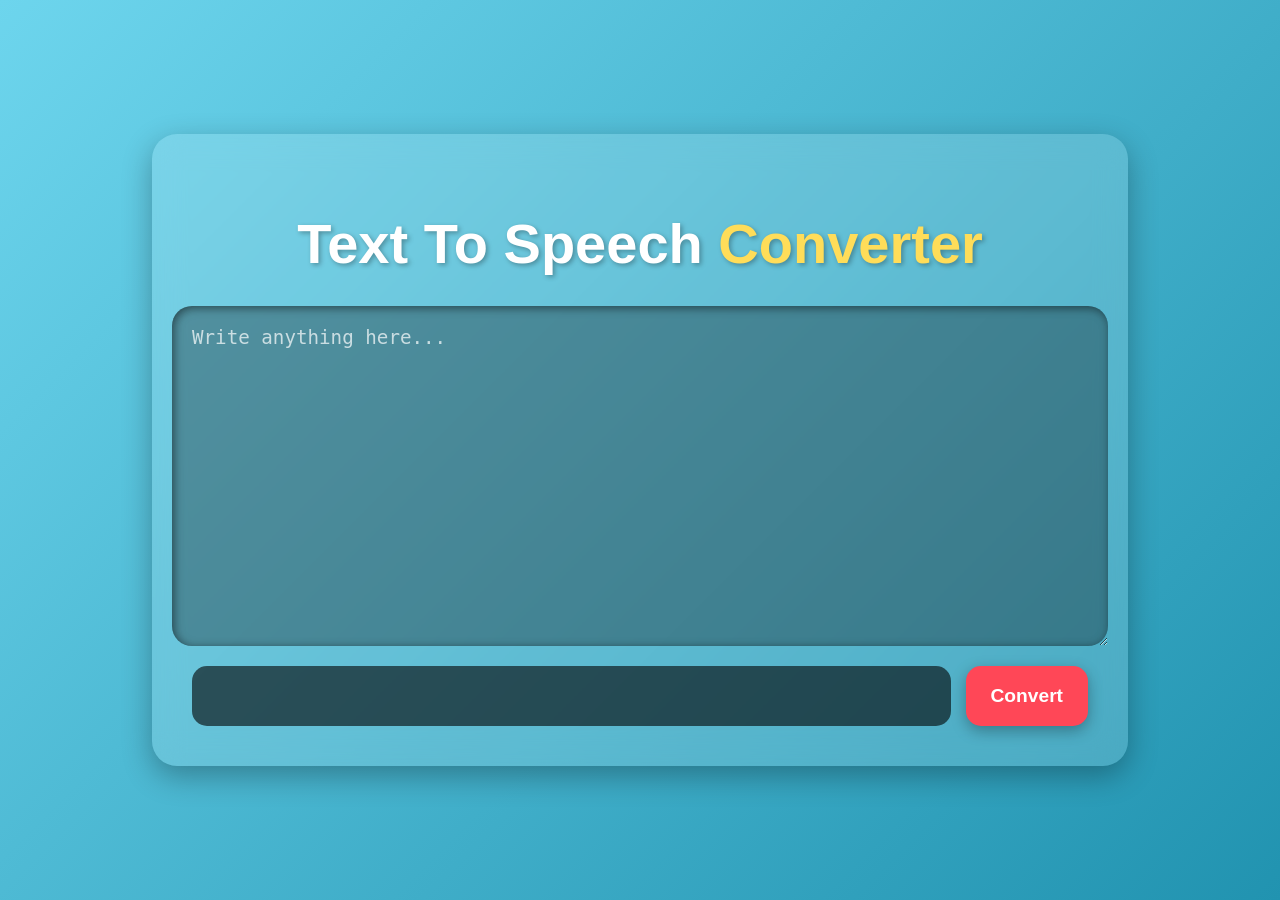
==== index.html @ 22f102e0 "Initial commit :text to speech converter mini-project" ====
<!DOCTYPE html>
<html lang="en">

<head>
    <meta charset="UTF-8">
    <meta name="viewport" content="width=device-width, initial-scale=1.0">
    <title>Text-to-Speech Converter</title>
    <link rel="stylesheet" href="style.css">
</head>

<body>
    <div class="hero">
        <!-- Heading -->
        <h1>Text To Speech <span>Converter</span></h1>

        <!-- Textarea for input -->
        <textarea id="textarea" class="textarea" placeholder="Write anything here..."></textarea>

        <!-- Select and Button -->
        <div class="sellect">
            <select id="voiceSelect"></select>
            <button class="btn">
                Convert
            </button>
        </div>
    </div>

    <!-- JavaScript -->
    <script src="idx.js"></script>
</body>

</html>
---- style.css ----
/* ===== Body & Hero Section ===== */

body {
    margin: 0;
    padding: 0;
    font-family: 'Poppins', sans-serif;
    background: linear-gradient(135deg, #6dd5ed, #2193b0);
    display: flex;
    justify-content: center;
    align-items: center;
    height: 100vh;
}

.hero {
    background: rgba(255, 255, 255, 0.15);
    backdrop-filter: blur(15px);
    padding: 40px;
    border-radius: 25px;
    width: 70%;
    max-width: 1200px;
    display: flex;
    flex-direction: column;
    align-items: center;
    box-shadow: 0 10px 30px rgba(0, 0, 0, 0.3);
}


/* ===== Headings ===== */

.hero h1 {
    text-align: center;
    font-size: 3.5rem;
    color: #fff;
    margin-bottom: 30px;
    text-shadow: 2px 2px 5px rgba(0, 0, 0, 0.3);
}

.hero h1 span {
    color: #ffdd59;
}


/* ===== Textarea ===== */

.hero textarea {
    width: 100%;
    min-height: 300px;
    border-radius: 20px;
    border: none;
    padding: 20px;
    font-size: 1.5rem;
    background-color: rgba(0, 0, 0, 0.3);
    color: #fff;
    box-shadow: inset 2px 2px 10px rgba(0, 0, 0, 0.5);
    resize: vertical;
    transition: all 0.3s ease;
}

.hero textarea:focus {
    outline: none;
    box-shadow: inset 2px 2px 15px rgba(255, 255, 255, 0.3);
}

.hero textarea::placeholder {
    color: rgba(255, 255, 255, 0.7);
    font-size: 1.2rem;
}


/* ===== Select & Button Container ===== */

.sellect {
    display: flex;
    width: 100%;
    gap: 15px;
    margin-top: 20px;
    flex-wrap: wrap;
}


/* ===== Select Dropdown ===== */

select {
    flex: 1;
    height: 60px;
    border-radius: 15px;
    padding: 0 20px;
    font-size: 1.2rem;
    color: #fff;
    background-color: rgba(0, 0, 0, 0.6);
    border: none;
    appearance: none;
    cursor: pointer;
    transition: all 0.3s ease;
}

select:hover {
    background-color: rgba(0, 0, 0, 0.8);
}


/* ===== Button ===== */

button {
    display: flex;
    align-items: center;
    justify-content: center;
    gap: 10px;
    background-color: #ff4757;
    border: none;
    border-radius: 15px;
    padding: 0 25px;
    font-size: 1.2rem;
    font-weight: bold;
    color: #fff;
    cursor: pointer;
    transition: all 0.3s ease;
    height: 60px;
    box-shadow: 0 5px 15px rgba(0, 0, 0, 0.3);
}

button:hover {
    background-color: #ff6b81;
    transform: translateY(-2px);
}

button img {
    width: 30px;
    height: 30px;
}


/* ===== Responsive ===== */

@media screen and (max-width: 768px) {
    .hero {
        width: 90%;
        padding: 30px;
    }
    .hero h1 {
        font-size: 2.5rem;
    }
    .hero textarea {
        min-height: 200px;
        font-size: 1.2rem;
    }
    button,
    select {
        height: 50px;
        font-size: 1rem;
    }
}
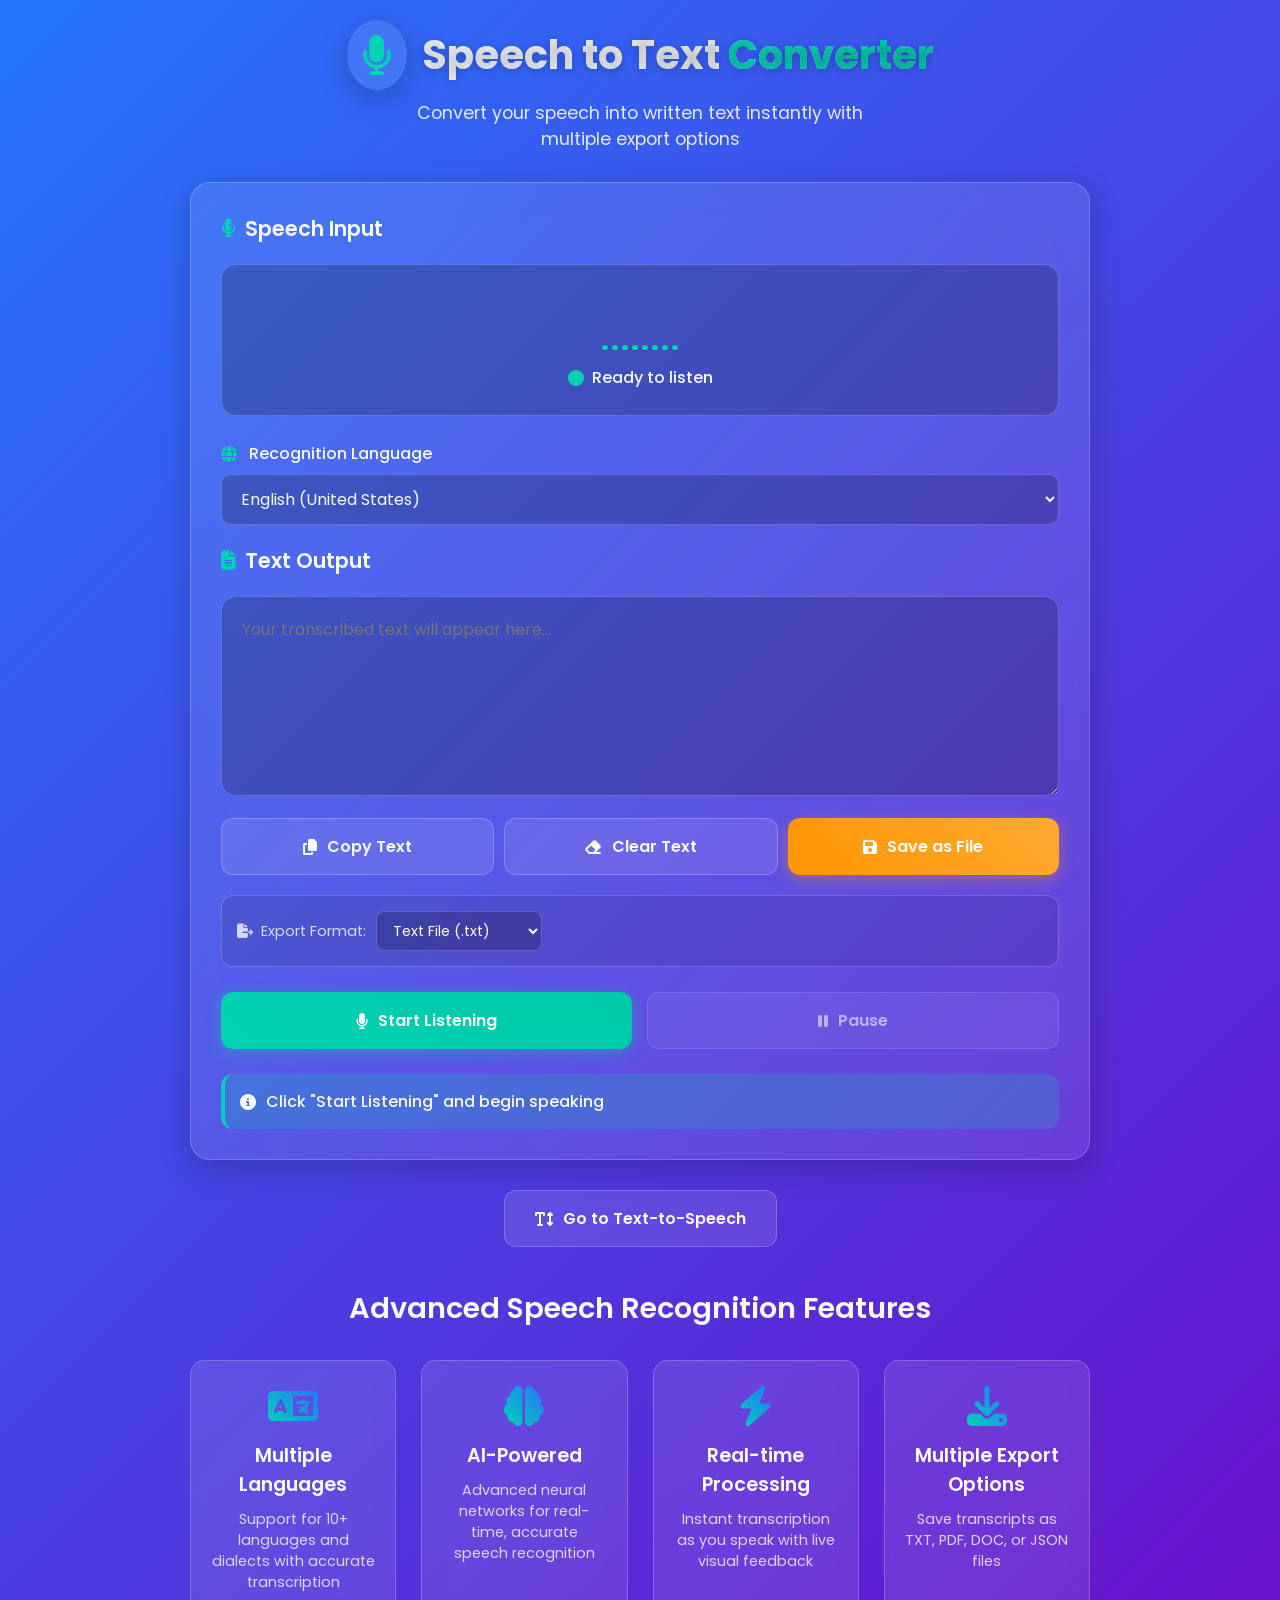
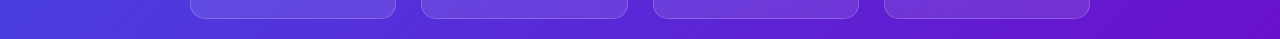
==== commit 407a0418: "update file name" ====
--- a/index.html
+++ b/index.html
@@ -1,32 +1,147 @@
 <!DOCTYPE html>
 <html lang="en">
-
 <head>
     <meta charset="UTF-8">
     <meta name="viewport" content="width=device-width, initial-scale=1.0">
-    <title>Text-to-Speech Converter</title>
-    <link rel="stylesheet" href="style.css">
+    <title>Speech-to-Text Converter</title>
+    <link rel="stylesheet" href="stt.css">
+    <link rel="stylesheet" href="https://cdnjs.cloudflare.com/ajax/libs/font-awesome/6.4.0/css/all.min.css">
+    <link href="https://fonts.googleapis.com/css2?family=Poppins:wght@300;400;500;600;700&display=swap" rel="stylesheet">
 </head>
+<body>
+    <div class="container">
+        <div class="header">
+            <div class="logo">
+                <i class="fas fa-microphone"></i>
+                <h1>Speech to Text <span>Converter</span></h1>
+            </div>
+            <p>Convert your speech into written text instantly with multiple export options</p>
+        </div>
 
-<body>
-    <div class="hero">
-        <!-- Heading -->
-        <h1>Text To Speech <span>Converter</span></h1>
+        <div class="converter-card">
+            <div class="input-section">
+                <div class="section-header">
+                    <i class="fas fa-microphone-alt"></i>
+                    <h3>Speech Input</h3>
+                </div>
+                
+                <div class="recording-visualization">
+                    <div class="visualizer">
+                        <div class="bar"></div>
+                        <div class="bar"></div>
+                        <div class="bar"></div>
+                        <div class="bar"></div>
+                        <div class="bar"></div>
+                        <div class="bar"></div>
+                        <div class="bar"></div>
+                        <div class="bar"></div>
+                    </div>
+                    <div class="recording-status" id="recordingStatus">
+                        <i class="fas fa-circle"></i> Ready to listen
+                    </div>
+                </div>
+                
+                <div class="language-selection">
+                    <div class="setting-group">
+                        <label for="languageSelect"><i class="fas fa-globe"></i> Recognition Language</label>
+                        <select id="languageSelect">
+                            <option value="en-US">English (United States)</option>
+                            <option value="en-GB">English (United Kingdom)</option>
+                            <option value="es-ES">Spanish (Spain)</option>
+                            <option value="fr-FR">French (France)</option>
+                            <option value="de-DE">German (Germany)</option>
+                            <option value="it-IT">Italian (Italy)</option>
+                            <option value="pt-BR">Portuguese (Brazil)</option>
+                            <option value="ru-RU">Russian (Russia)</option>
+                            <option value="ja-JP">Japanese (Japan)</option>
+                            <option value="zh-CN">Chinese (China)</option>
+                        </select>
+                    </div>
+                </div>
+            </div>
 
-        <!-- Textarea for input -->
-        <textarea id="textarea" class="textarea" placeholder="Write anything here..."></textarea>
+            <div class="output-section">
+                <div class="section-header">
+                    <i class="fas fa-file-alt"></i>
+                    <h3>Text Output</h3>
+                </div>
+                
+                <div class="output-container">
+                    <textarea id="textOutput" placeholder="Your transcribed text will appear here..." readonly></textarea>
+                    
+                    <div class="output-controls">
+                        <button id="copyText" class="btn-secondary">
+                            <i class="fas fa-copy"></i> Copy Text
+                        </button>
+                        <button id="clearOutput" class="btn-secondary">
+                            <i class="fas fa-eraser"></i> Clear Text
+                        </button>
+                        <button id="saveText" class="btn-tertiary">
+                            <i class="fas fa-save"></i> Save as File
+                        </button>
+                    </div>
 
-        <!-- Select and Button -->
-        <div class="sellect">
-            <select id="voiceSelect"></select>
-            <button class="btn">
-                Convert
-            </button>
+                    <div class="download-options">
+                        <label for="downloadFormat"><i class="fas fa-file-export"></i> Export Format:</label>
+                        <select id="downloadFormat" class="format-select">
+                            <option value="txt">Text File (.txt)</option>
+                            <option value="pdf">PDF Document</option>
+                            <option value="doc">Word Document</option>
+                            <option value="json">JSON Data</option>
+                        </select>
+                    </div>
+                </div>
+            </div>
+
+            <div class="action-section">
+                <button id="startBtn" class="btn-primary">
+                    <i class="fas fa-microphone"></i> Start Listening
+                </button>
+                <button id="pauseBtn" class="btn-secondary" disabled>
+                    <i class="fas fa-pause"></i> Pause
+                </button>
+            </div>
+
+            <div class="status-section">
+                <div id="status" class="status ready">
+                    <i class="fas fa-info-circle"></i> Click "Start Listening" and begin speaking
+                </div>
+            </div>
+        </div>
+
+        <div class="navigation">
+            <a href="text-to-speech.html" class="nav-btn">
+                <i class="fas fa-text-height"></i> Go to Text-to-Speech
+            </a>
+        </div>
+
+        <div class="features">
+            <h3>Advanced Speech Recognition Features</h3>
+            <div class="features-grid">
+                <div class="feature">
+                    <i class="fas fa-language"></i>
+                    <h4>Multiple Languages</h4>
+                    <p>Support for 10+ languages and dialects with accurate transcription</p>
+                </div>
+                <div class="feature">
+                    <i class="fas fa-brain"></i>
+                    <h4>AI-Powered</h4>
+                    <p>Advanced neural networks for real-time, accurate speech recognition</p>
+                </div>
+                <div class="feature">
+                    <i class="fas fa-bolt"></i>
+                    <h4>Real-time Processing</h4>
+                    <p>Instant transcription as you speak with live visual feedback</p>
+                </div>
+                <div class="feature">
+                    <i class="fas fa-download"></i>
+                    <h4>Multiple Export Options</h4>
+                    <p>Save transcripts as TXT, PDF, DOC, or JSON files</p>
+                </div>
+            </div>
         </div>
     </div>
 
-    <!-- JavaScript -->
-    <script src="idx.js"></script>
+    <script src="stt.js"></script>
 </body>
-
 </html>
--- a/stt.css
+++ b/stt.css
@@ -0,0 +1,505 @@
+:root {
+    --primary: #2575fc;
+    --secondary: #6a11cb;
+    --accent: #00d2b4;
+    --warning: #ff9500;
+    --error: #ff2e63;
+    --dark: #1a1a2e;
+    --light: #f8f9fa;
+    --glass: rgba(255, 255, 255, 0.1);
+    --glass-border: rgba(255, 255, 255, 0.2);
+    --shadow: 0 8px 32px rgba(0, 0, 0, 0.2);
+}
+
+* {
+    margin: 0;
+    padding: 0;
+    box-sizing: border-box;
+}
+
+body {
+    font-family: 'Poppins', sans-serif;
+    background: linear-gradient(135deg, var(--primary), var(--secondary));
+    color: var(--light);
+    min-height: 100vh;
+    display: flex;
+    flex-direction: column;
+    align-items: center;
+    padding: 20px;
+    overflow-x: hidden;
+}
+
+.container {
+    width: 100%;
+    max-width: 900px;
+    margin: 0 auto;
+}
+
+.header {
+    text-align: center;
+    margin-bottom: 30px;
+    width: 100%;
+}
+
+.logo {
+    display: flex;
+    align-items: center;
+    justify-content: center;
+    gap: 15px;
+    margin-bottom: 10px;
+}
+
+.logo i {
+    font-size: 2.5rem;
+    color: var(--accent);
+    background: rgba(255, 255, 255, 0.1);
+    padding: 15px;
+    border-radius: 50%;
+    box-shadow: var(--shadow);
+    backdrop-filter: blur(10px);
+}
+
+.logo h1 {
+    font-size: 2.5rem;
+    font-weight: 700;
+    background: linear-gradient(45deg, var(--light), #e0e0e0);
+    -webkit-background-clip: text;
+    -webkit-text-fill-color: transparent;
+    text-shadow: 0 2px 10px rgba(0, 0, 0, 0.2);
+}
+
+.logo span {
+    background: linear-gradient(45deg, var(--accent), #00c9a7);
+    -webkit-background-clip: text;
+    -webkit-text-fill-color: transparent;
+}
+
+.header p {
+    font-size: 1.1rem;
+    opacity: 0.9;
+    max-width: 500px;
+    margin: 0 auto;
+}
+
+.converter-card {
+    background: var(--glass);
+    backdrop-filter: blur(15px);
+    border-radius: 20px;
+    padding: 30px;
+    box-shadow: var(--shadow);
+    border: 1px solid var(--glass-border);
+    margin-bottom: 30px;
+}
+
+.section-header {
+    display: flex;
+    align-items: center;
+    gap: 10px;
+    margin-bottom: 20px;
+}
+
+.section-header i {
+    color: var(--accent);
+    font-size: 1.2rem;
+}
+
+.section-header h3 {
+    font-size: 1.3rem;
+    font-weight: 600;
+}
+
+.recording-visualization {
+    background: rgba(0, 0, 0, 0.2);
+    border-radius: 15px;
+    padding: 25px;
+    margin-bottom: 25px;
+    border: 1px solid var(--glass-border);
+}
+
+.visualizer {
+    display: flex;
+    justify-content: center;
+    align-items: flex-end;
+    height: 60px;
+    gap: 4px;
+    margin-bottom: 15px;
+}
+
+.bar {
+    width: 6px;
+    background: var(--accent);
+    border-radius: 3px;
+    transition: height 0.2s ease;
+    height: 5px;
+}
+
+.recording-status {
+    display: flex;
+    align-items: center;
+    justify-content: center;
+    gap: 8px;
+    font-weight: 500;
+}
+
+.recording-status i {
+    color: var(--accent);
+    animation: none;
+}
+
+.recording-status.listening i {
+    color: var(--warning);
+    animation: pulse 1.5s infinite;
+}
+
+.language-selection {
+    margin-bottom: 20px;
+}
+
+.setting-group {
+    display: flex;
+    flex-direction: column;
+    gap: 8px;
+}
+
+.setting-group label {
+    font-weight: 500;
+    display: flex;
+    align-items: center;
+    gap: 8px;
+}
+
+.setting-group label i {
+    color: var(--accent);
+    width: 20px;
+}
+
+select {
+    padding: 12px 15px;
+    border-radius: 10px;
+    border: 1px solid var(--glass-border);
+    background: rgba(0, 0, 0, 0.2);
+    color: var(--light);
+    font-size: 1rem;
+    font-family: 'Poppins', sans-serif;
+    transition: all 0.3s ease;
+}
+
+select:focus {
+    outline: none;
+    border-color: var(--accent);
+    box-shadow: 0 0 0 2px rgba(0, 210, 180, 0.2);
+}
+
+.output-section {
+    margin-bottom: 25px;
+}
+
+.output-container textarea {
+    width: 100%;
+    height: 200px;
+    padding: 20px;
+    border-radius: 15px;
+    border: 1px solid var(--glass-border);
+    background: rgba(0, 0, 0, 0.2);
+    color: var(--light);
+    font-size: 1rem;
+    resize: vertical;
+    font-family: 'Poppins', sans-serif;
+    transition: all 0.3s ease;
+}
+
+.output-container textarea:focus {
+    outline: none;
+    border-color: var(--accent);
+    box-shadow: 0 0 0 2px rgba(0, 210, 180, 0.2);
+}
+
+.output-controls {
+    display: flex;
+    gap: 10px;
+    margin-top: 15px;
+    flex-wrap: wrap;
+}
+
+.download-options {
+    display: flex;
+    gap: 10px;
+    margin: 20px 0;
+    flex-wrap: wrap;
+    align-items: center;
+    padding: 15px;
+    background: rgba(0, 0, 0, 0.1);
+    border-radius: 12px;
+    border: 1px solid var(--glass-border);
+}
+
+.download-options label {
+    margin: 0;
+    font-size: 0.9rem;
+    opacity: 0.8;
+    display: flex;
+    align-items: center;
+    gap: 8px;
+}
+
+.format-select {
+    padding: 8px 12px;
+    border-radius: 8px;
+    border: 1px solid var(--glass-border);
+    background: rgba(0, 0, 0, 0.2);
+    color: var(--light);
+    font-size: 0.9rem;
+    font-family: 'Poppins', sans-serif;
+}
+
+.format-select:focus {
+    outline: none;
+    border-color: var(--accent);
+}
+
+.action-section {
+    display: flex;
+    gap: 15px;
+    margin: 25px 0;
+    flex-wrap: wrap;
+}
+
+.btn-primary, .btn-secondary, .btn-tertiary {
+    display: flex;
+    align-items: center;
+    justify-content: center;
+    gap: 10px;
+    padding: 15px 25px;
+    border: none;
+    border-radius: 12px;
+    font-size: 1rem;
+    font-weight: 600;
+    cursor: pointer;
+    transition: all 0.3s ease;
+    font-family: 'Poppins', sans-serif;
+    flex: 1;
+    min-width: 180px;
+}
+
+.btn-primary {
+    background: linear-gradient(45deg, var(--accent), #00c9a7);
+    color: white;
+    box-shadow: 0 4px 15px rgba(0, 210, 180, 0.4);
+}
+
+.btn-primary:hover:not(:disabled) {
+    transform: translateY(-3px);
+    box-shadow: 0 6px 20px rgba(0, 210, 180, 0.6);
+}
+
+.btn-secondary {
+    background: rgba(255, 255, 255, 0.1);
+    color: var(--light);
+    border: 1px solid var(--glass-border);
+}
+
+.btn-secondary:hover:not(:disabled) {
+    background: rgba(255, 255, 255, 0.2);
+    transform: translateY(-2px);
+}
+
+.btn-tertiary {
+    background: linear-gradient(45deg, #ff9500, #ffaa33);
+    color: white;
+    box-shadow: 0 4px 15px rgba(255, 149, 0, 0.4);
+}
+
+.btn-tertiary:hover:not(:disabled) {
+    transform: translateY(-3px);
+    box-shadow: 0 6px 20px rgba(255, 149, 0, 0.6);
+}
+
+button:disabled {
+    opacity: 0.6;
+    cursor: not-allowed;
+    transform: none !important;
+}
+
+.status-section {
+    margin-top: 20px;
+}
+
+.status {
+    padding: 15px;
+    border-radius: 12px;
+    display: flex;
+    align-items: center;
+    gap: 10px;
+    font-weight: 500;
+}
+
+.status.ready {
+    background: rgba(0, 210, 180, 0.2);
+    border-left: 4px solid var(--accent);
+}
+
+.status.listening {
+    background: rgba(255, 149, 0, 0.2);
+    border-left: 4px solid var(--warning);
+    animation: pulse 1.5s infinite;
+}
+
+.status.success {
+    background: rgba(0, 210, 180, 0.3);
+    border-left: 4px solid var(--success);
+}
+
+.status.error {
+    background: rgba(255, 46, 99, 0.2);
+    border-left: 4px solid var(--error);
+}
+
+@keyframes pulse {
+    0% { opacity: 1; }
+    50% { opacity: 0.7; }
+    100% { opacity: 1; }
+}
+
+.navigation {
+    display: flex;
+    justify-content: center;
+    margin: 20px 0 40px;
+}
+
+.nav-btn {
+    display: flex;
+    align-items: center;
+    gap: 10px;
+    padding: 15px 30px;
+    background: rgba(255, 255, 255, 0.1);
+    color: var(--light);
+    text-decoration: none;
+    border-radius: 12px;
+    font-weight: 600;
+    transition: all 0.3s ease;
+    border: 1px solid var(--glass-border);
+}
+
+.nav-btn:hover {
+    background: rgba(255, 255, 255, 0.2);
+    transform: translateY(-2px);
+    box-shadow: 0 5px 15px rgba(0, 0, 0, 0.2);
+}
+
+.features {
+    text-align: center;
+    margin-top: 40px;
+}
+
+.features h3 {
+    font-size: 1.8rem;
+    margin-bottom: 30px;
+    font-weight: 600;
+}
+
+.features-grid {
+    display: grid;
+    grid-template-columns: repeat(auto-fit, minmax(200px, 1fr));
+    gap: 25px;
+}
+
+.feature {
+    background: var(--glass);
+    backdrop-filter: blur(10px);
+    padding: 25px 20px;
+    border-radius: 15px;
+    border: 1px solid var(--glass-border);
+    transition: all 0.3s ease;
+}
+
+.feature:hover {
+    transform: translateY(-5px);
+    box-shadow: var(--shadow);
+}
+
+.feature i {
+    font-size: 2.5rem;
+    margin-bottom: 15px;
+    background: linear-gradient(45deg, var(--accent), var(--primary));
+    -webkit-background-clip: text;
+    -webkit-text-fill-color: transparent;
+}
+
+.feature h4 {
+    font-size: 1.2rem;
+    margin-bottom: 10px;
+    font-weight: 600;
+}
+
+.feature p {
+    opacity: 0.8;
+    font-size: 0.9rem;
+}
+
+.fa-spinner {
+    animation: spin 1s linear infinite;
+}
+
+@keyframes spin {
+    0% { transform: rotate(0deg); }
+    100% { transform: rotate(360deg); }
+}
+
+/* Responsive Design */
+@media (max-width: 768px) {
+    .logo {
+        flex-direction: column;
+        gap: 10px;
+    }
+    
+    .logo h1 {
+        font-size: 2rem;
+    }
+    
+    .action-section {
+        flex-direction: column;
+    }
+    
+    .btn-primary, .btn-secondary, .btn-tertiary {
+        min-width: auto;
+    }
+    
+    .output-controls {
+        flex-direction: column;
+    }
+    
+    .features-grid {
+        grid-template-columns: 1fr;
+    }
+    
+    .download-options {
+        flex-direction: column;
+        align-items: flex-start;
+    }
+}
+
+@media (max-width: 480px) {
+    .container {
+        padding: 10px;
+    }
+    
+    .converter-card {
+        padding: 20px;
+    }
+    
+    .logo h1 {
+        font-size: 1.8rem;
+    }
+    
+    .header p {
+        font-size: 1rem;
+    }
+    
+    .visualizer {
+        height: 40px;
+    }
+    
+    .bar {
+        width: 4px;
+    }
+}
